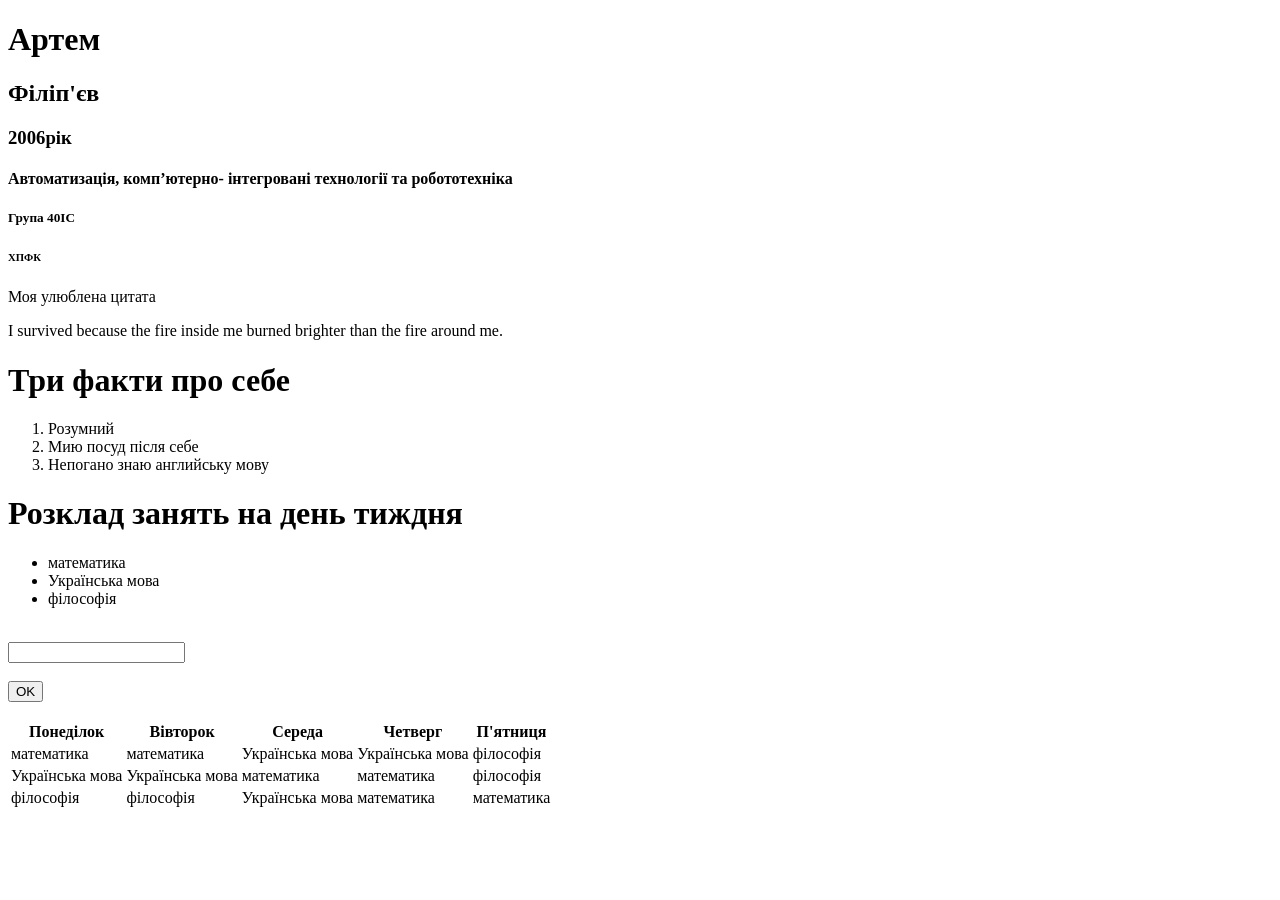
==== Index.html @ ac8be7e9 "Add files via upload" ====
<!DOCTYPE html>
 <html lang="en">
 <head>
     <meta charset="UTF-8">
     <meta name="viewport" content="width=device-width, initial-scale=1.0"
     >
<title>Document</title>
 </head>
 <body>

    <body>
    <h1>Артем</h1>
    <h2>Філіп'єв</h2>
    <h3>2006рік</h3>
    <h4>Автоматизація, комп’ютерно- інтегровані технології та робототехніка</h4>
    <h5>Група 40ІС</h5>
    <h6>ХПФК</h6>
    <h6></h6>

    <p>Моя улюблена цитата</p>
<p>I survived because the fire inside me burned brighter than the fire around me.</p>
    <h1>Три факти про себе</h1>
    <ol>
        <li>Розумний</li>
        <li>Мию посуд після себе</li>
        <li>Непогано знаю английську мову</li>
    </ol>

    <h1>Розклад занять на день тиждня</h1>
    <ul>
        <li>математика</li>
        <li>Українська мова</li>
        <li>філософія</li>
    </ul>

    <img src="" alt="">
    <br>
    <input type="" name="">
    <br><br>
    <button>OK</button>
    <br><br>

    <table>
    <tr>
        <th>Понеділок</th>
        <th>Вівторок</th>
        <th>Середа</th>
        <th>Четверг</th>
        <th>П'ятниця</th>
    </tr>
    <tr>
        <td>математика</td>
        <td>математика</td>
        <td>Українська мова</td>
        <td>Українська мова</td>
        <td>філософія</td>
    </tr>
    <tr>
        <td>Українська мова</td>
        <td>Українська мова</td>
        <td>математика</td>
        <td>математика</td>
        <td>філософія</td>
    </tr>
    <tr>
        <td>філософія</td>
        <td>філософія</td>
        <td>Українська мова</td>
        <td>математика</td>
        <td>математика</td>
    </tr>
</table>

    <a href="https://github.com/MADSABER/Lab.git"></a>
</body>


 </body>
 </html>
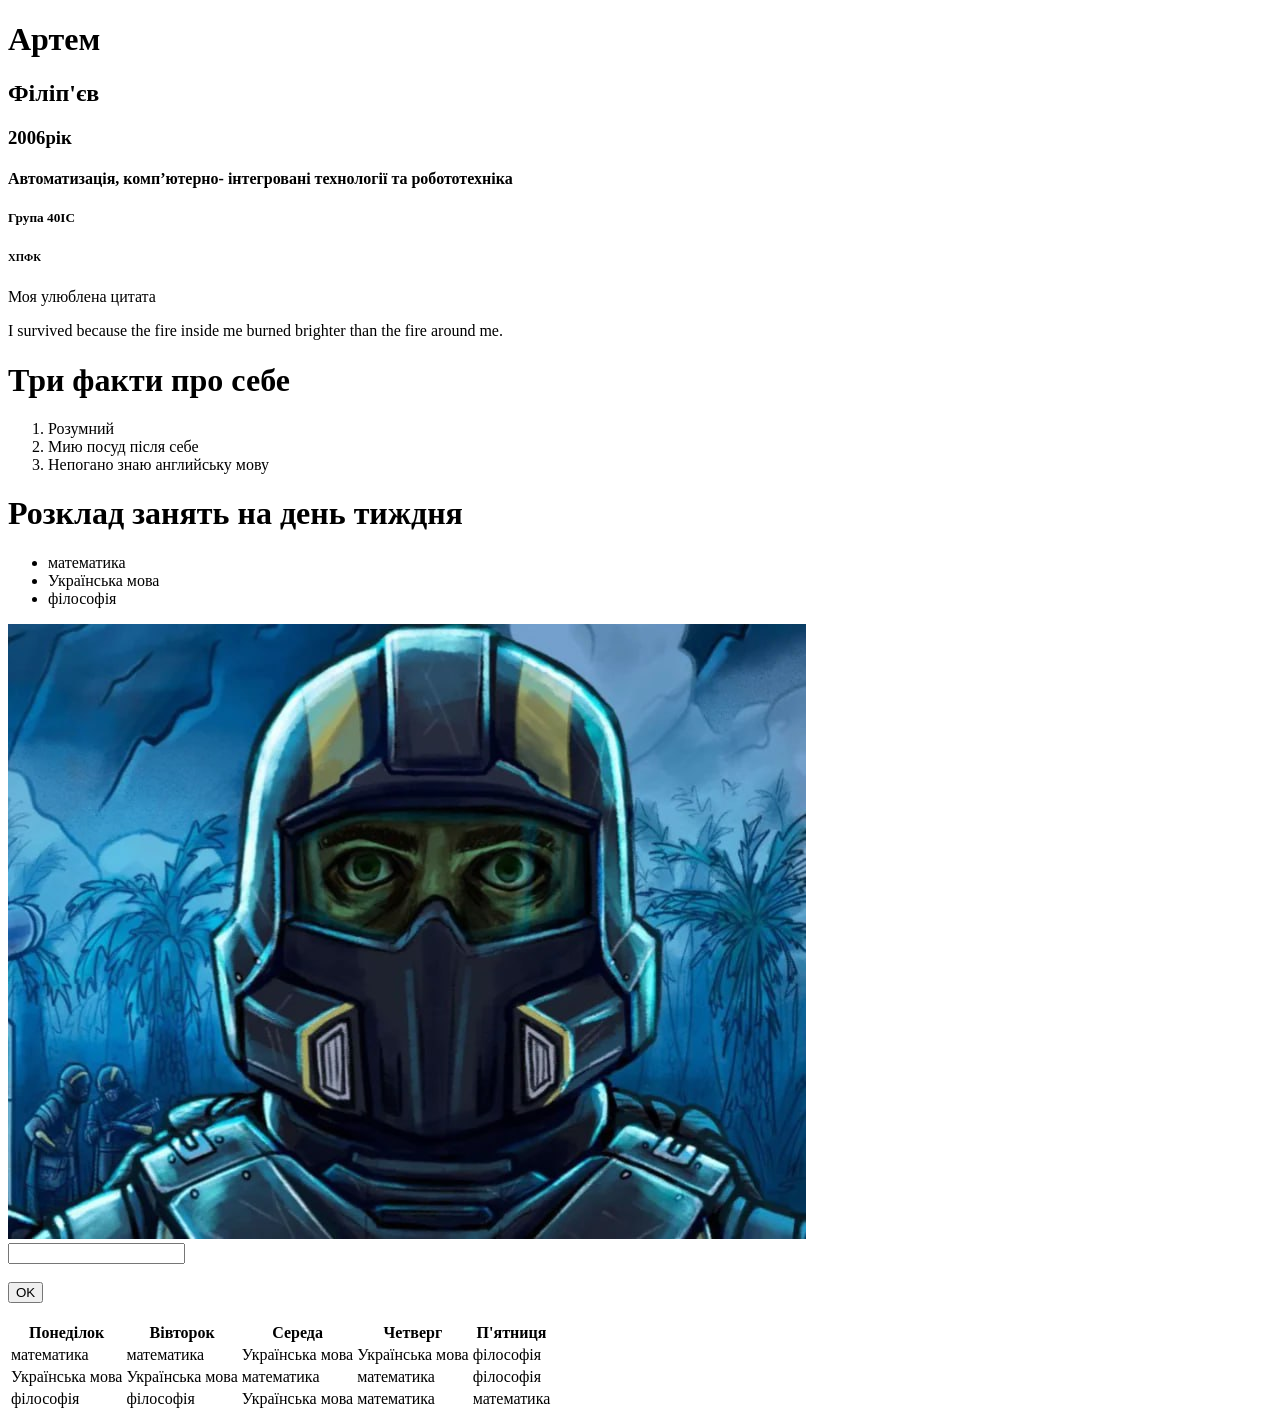
==== commit bd027f23: "Update Index.html" ====
--- a/Index.html
+++ b/Index.html
@@ -33,7 +33,7 @@
         <li>філософія</li>
     </ul>
 
-    <img src="" alt="">
+    <img src="image/IMG_20240924_105408_908.jpg" alt="">
     <br>
     <input type="" name="">
     <br><br>
@@ -71,9 +71,10 @@
     </tr>
 </table>
 
-    <a href="https://github.com/MADSABER/Lab.git"></a>
+    <a href="https://github.com/MADSABER/Lab"></a>
 </body>
 
 
  </body>
- </html>+
+ </html>
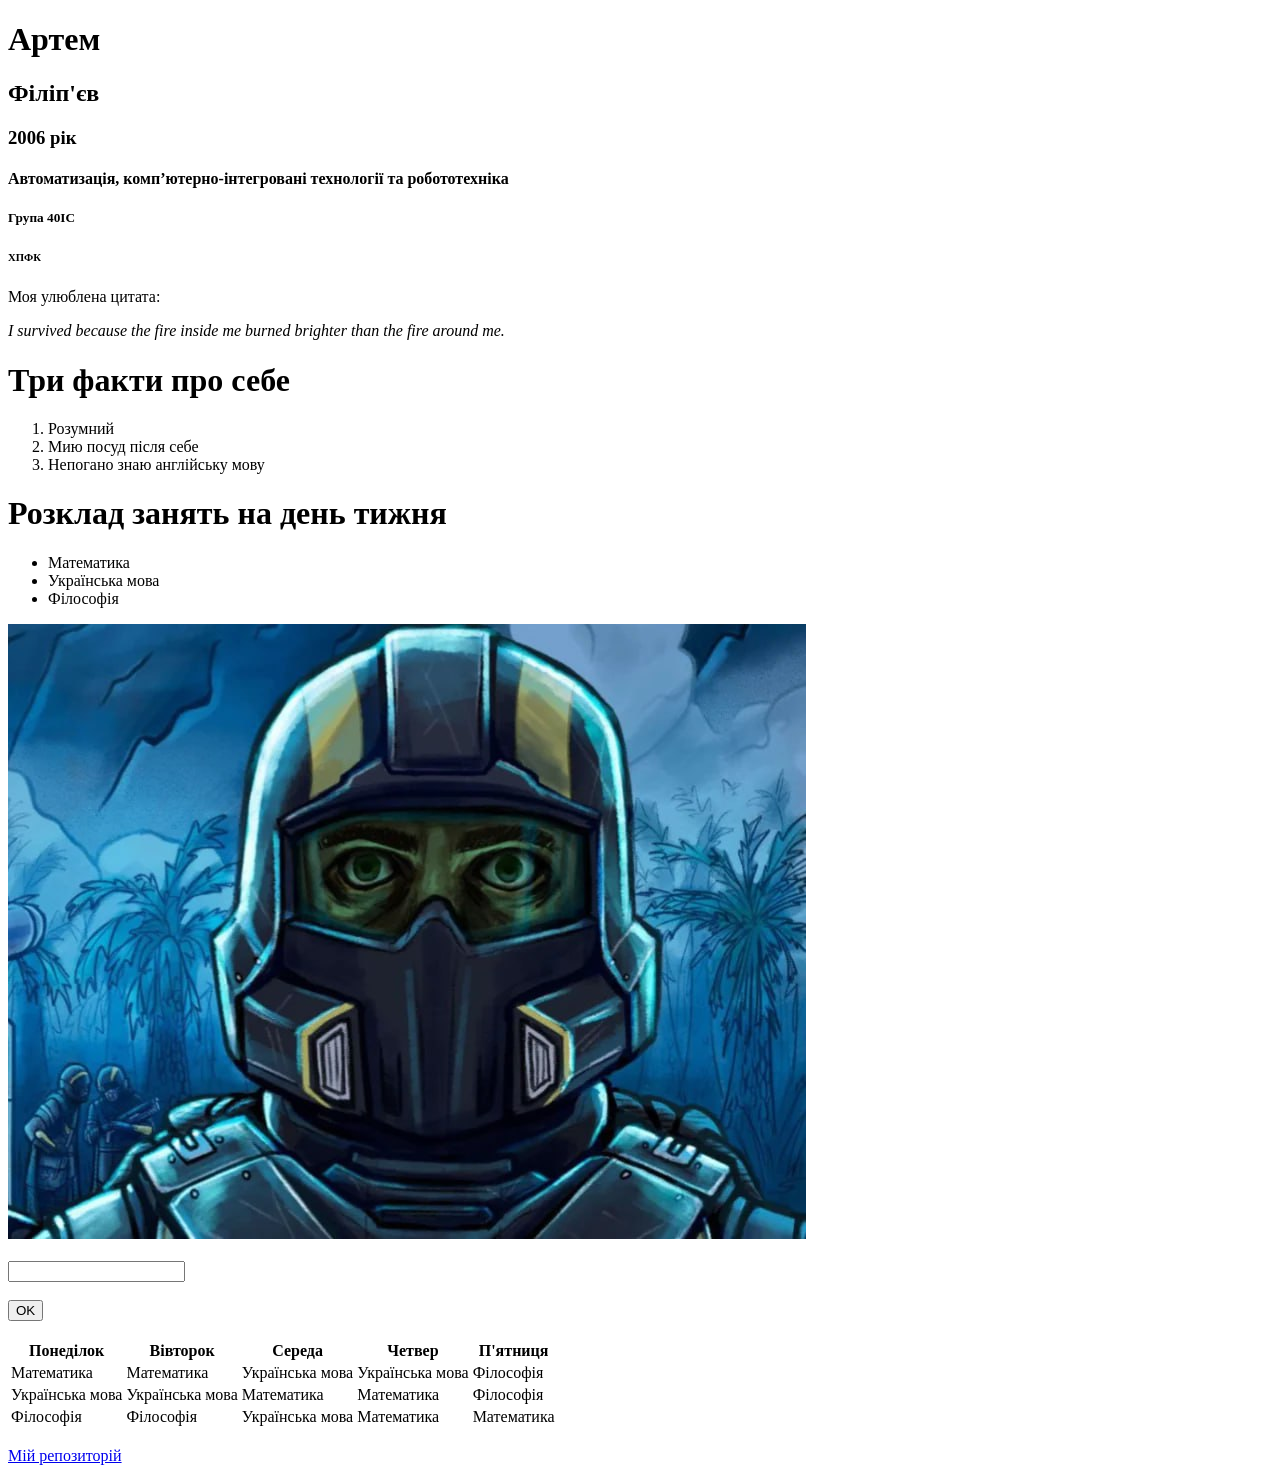
==== commit af1f8b95: "Add files via upload" ====
--- a/Index.html
+++ b/Index.html
@@ -1,80 +1,75 @@
 <!DOCTYPE html>
- <html lang="en">
- <head>
-     <meta charset="UTF-8">
-     <meta name="viewport" content="width=device-width, initial-scale=1.0"
-     >
-<title>Document</title>
- </head>
- <body>
+<html lang="uk">
+<head>
+  <meta charset="UTF-8">
+  <meta name="viewport" content="width=device-width, initial-scale=1.0">
+  <title>Document</title>
+</head>
+<body>
+  <h1>Артем</h1>
+   <h2>Філіп'єв</h2>
+  <h3>2006 рік</h3>
+  <h4>Автоматизація, комп’ютерно-інтегровані технології та робототехніка</h4>
+  <h5>Група 40ІС</h5>
+  <h6>ХПФК</h6>
 
-    <body>
-    <h1>Артем</h1>
-    <h2>Філіп'єв</h2>
-    <h3>2006рік</h3>
-    <h4>Автоматизація, комп’ютерно- інтегровані технології та робототехніка</h4>
-    <h5>Група 40ІС</h5>
-    <h6>ХПФК</h6>
-    <h6></h6>
+  <p>Моя улюблена цитата:</p>
+  <p><i>I survived because the fire inside me burned brighter than the fire around me.</i></p>
 
-    <p>Моя улюблена цитата</p>
-<p>I survived because the fire inside me burned brighter than the fire around me.</p>
-    <h1>Три факти про себе</h1>
-    <ol>
-        <li>Розумний</li>
-        <li>Мию посуд після себе</li>
-        <li>Непогано знаю английську мову</li>
-    </ol>
+  <h1>Три факти про себе</h1>
+  <ol>
+    <li>Розумний</li>
+    <li>Мию посуд після себе</li>
+    <li>Непогано знаю англійську мову</li>
+  </ol>
 
-    <h1>Розклад занять на день тиждня</h1>
-    <ul>
-        <li>математика</li>
-        <li>Українська мова</li>
-        <li>філософія</li>
-    </ul>
+  <h1>Розклад занять на день тижня</h1>
+  <ul>
+    <li>Математика</li>
+    <li>Українська мова</li>
+    <li>Філософія</li>
+  </ul>
 
-    <img src="image/IMG_20240924_105408_908.jpg" alt="">
-    <br>
-    <input type="" name="">
-    <br><br>
-    <button>OK</button>
-    <br><br>
+  <img src="image/IMG_20240924_105408_908.jpg" alt="Фото Артема">
+  <br><br>
 
-    <table>
+  <input type="text" name="input">
+  <br><br>
+  <button>OK</button>
+  <br><br>
+
+  <table>
     <tr>
-        <th>Понеділок</th>
-        <th>Вівторок</th>
-        <th>Середа</th>
-        <th>Четверг</th>
-        <th>П'ятниця</th>
+      <th>Понеділок</th>
+      <th>Вівторок</th>
+      <th>Середа</th>
+      <th>Четвер</th>
+      <th>П'ятниця</th>
     </tr>
     <tr>
-        <td>математика</td>
-        <td>математика</td>
-        <td>Українська мова</td>
-        <td>Українська мова</td>
-        <td>філософія</td>
+      <td>Математика</td>
+      <td>Математика</td>
+      <td>Українська мова</td>
+      <td>Українська мова</td>
+      <td>Філософія</td>
     </tr>
     <tr>
-        <td>Українська мова</td>
-        <td>Українська мова</td>
-        <td>математика</td>
-        <td>математика</td>
-        <td>філософія</td>
+      <td>Українська мова</td>
+      <td>Українська мова</td>
+      <td>Математика</td>
+      <td>Математика</td>
+      <td>Філософія</td>
     </tr>
     <tr>
-        <td>філософія</td>
-        <td>філософія</td>
-        <td>Українська мова</td>
-        <td>математика</td>
-        <td>математика</td>
+      <td>Філософія</td>
+      <td>Філософія</td>
+      <td>Українська мова</td>
+      <td>Математика</td>
+      <td>Математика</td>
     </tr>
-</table>
+  </table>
 
-    <a href="https://github.com/MADSABER/Lab"></a>
+  <br>
+  <a href="https://github.com/MADSABER/Lab.git">Мій репозиторій</a>
 </body>
-
-
- </body>
-
- </html>
+</html>
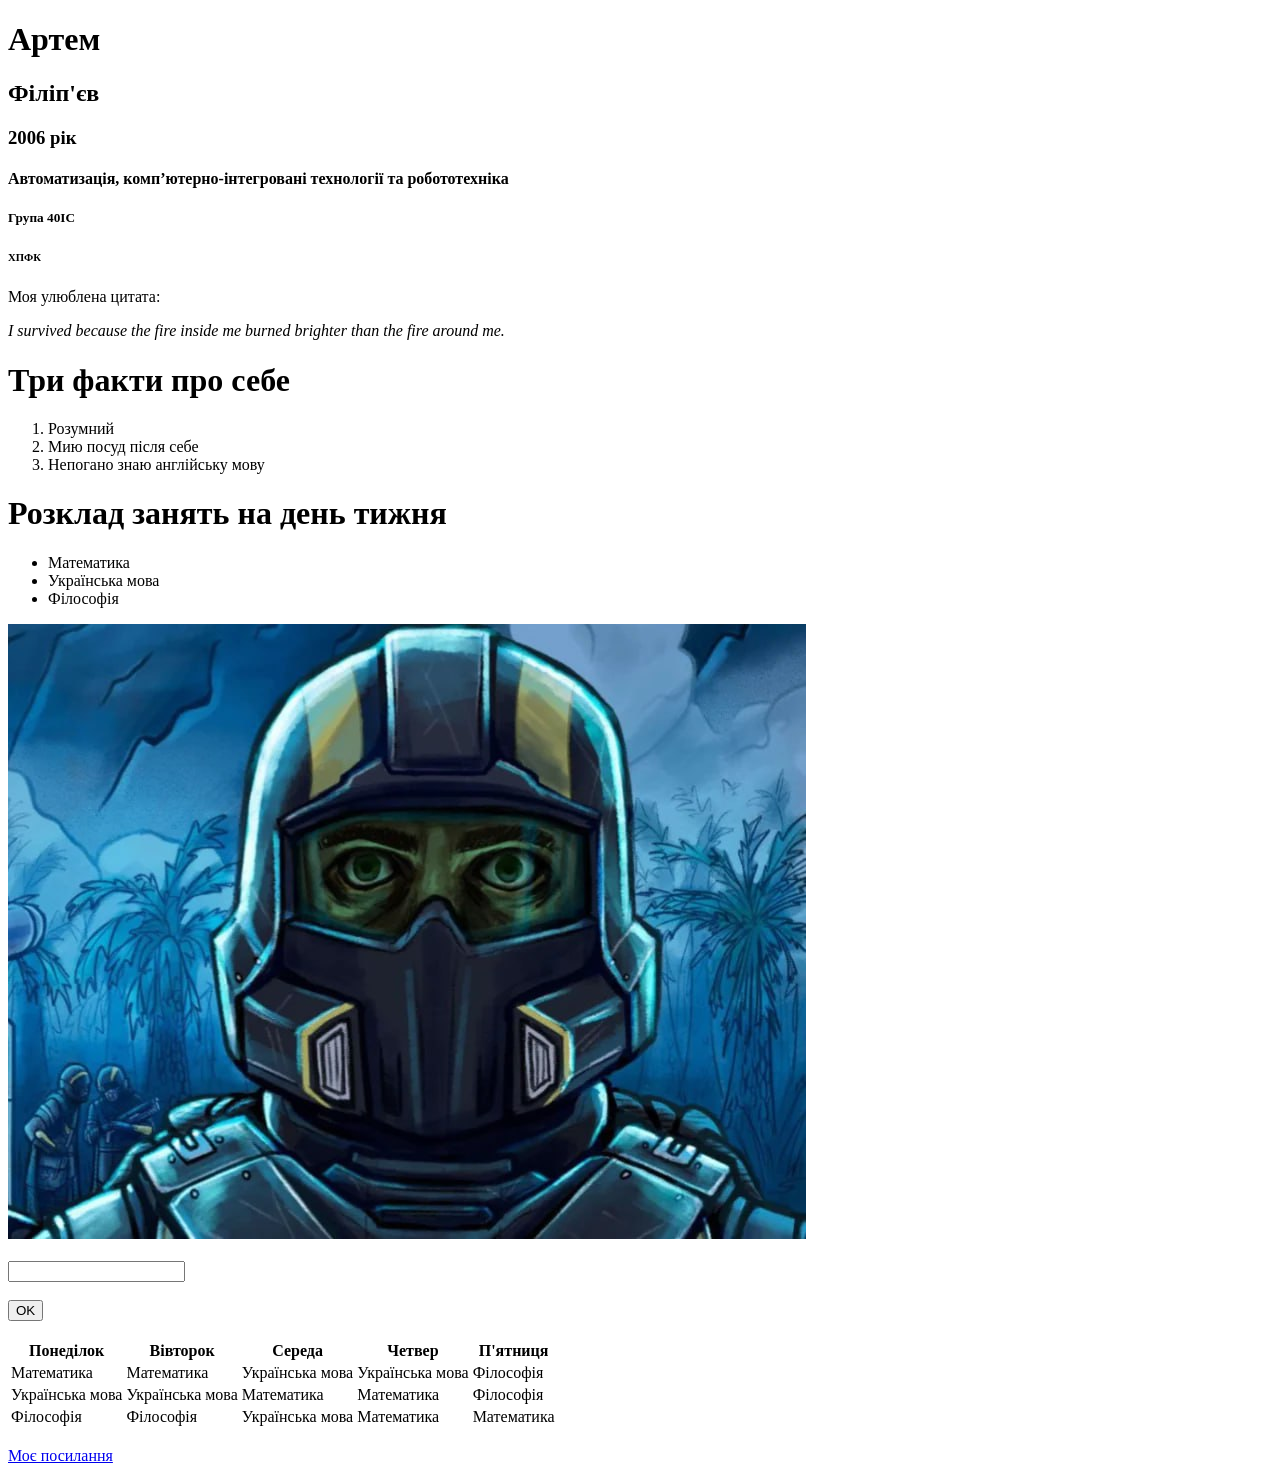
==== commit c9350d03: "Add files via upload" ====
--- a/Index.html
+++ b/Index.html
@@ -1,9 +1,10 @@
 <!DOCTYPE html>
-<html lang="uk">
+<html lang="en">
 <head>
   <meta charset="UTF-8">
   <meta name="viewport" content="width=device-width, initial-scale=1.0">
   <title>Document</title>
+  <link rel="stylesheet" herf="style.css">
 </head>
 <body>
   <h1>Артем</h1>
@@ -70,6 +71,6 @@
   </table>
 
   <br>
-  <a href="https://github.com/MADSABER/Lab.git">Мій репозиторій</a>
+  <a href="https://github.com/MADSABER/Lab.git">Моє посилання</a>
 </body>
 </html>
